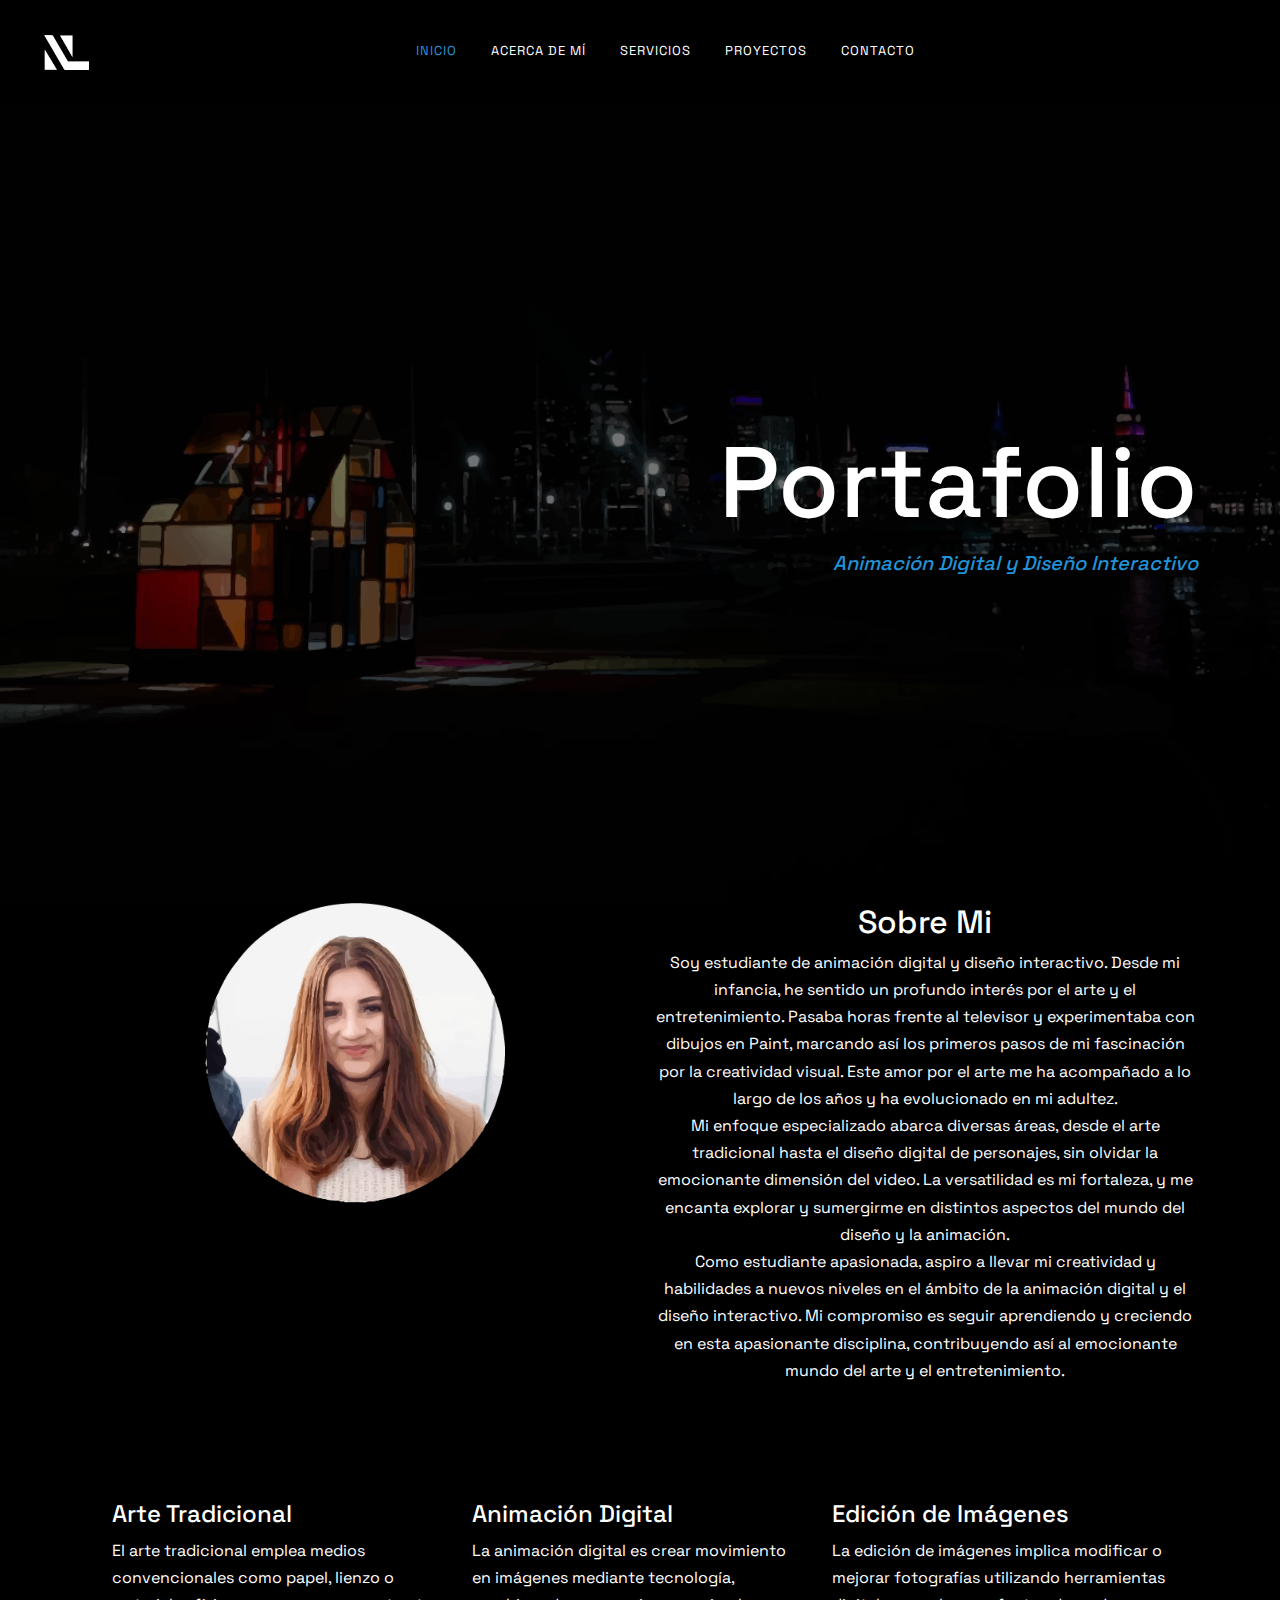
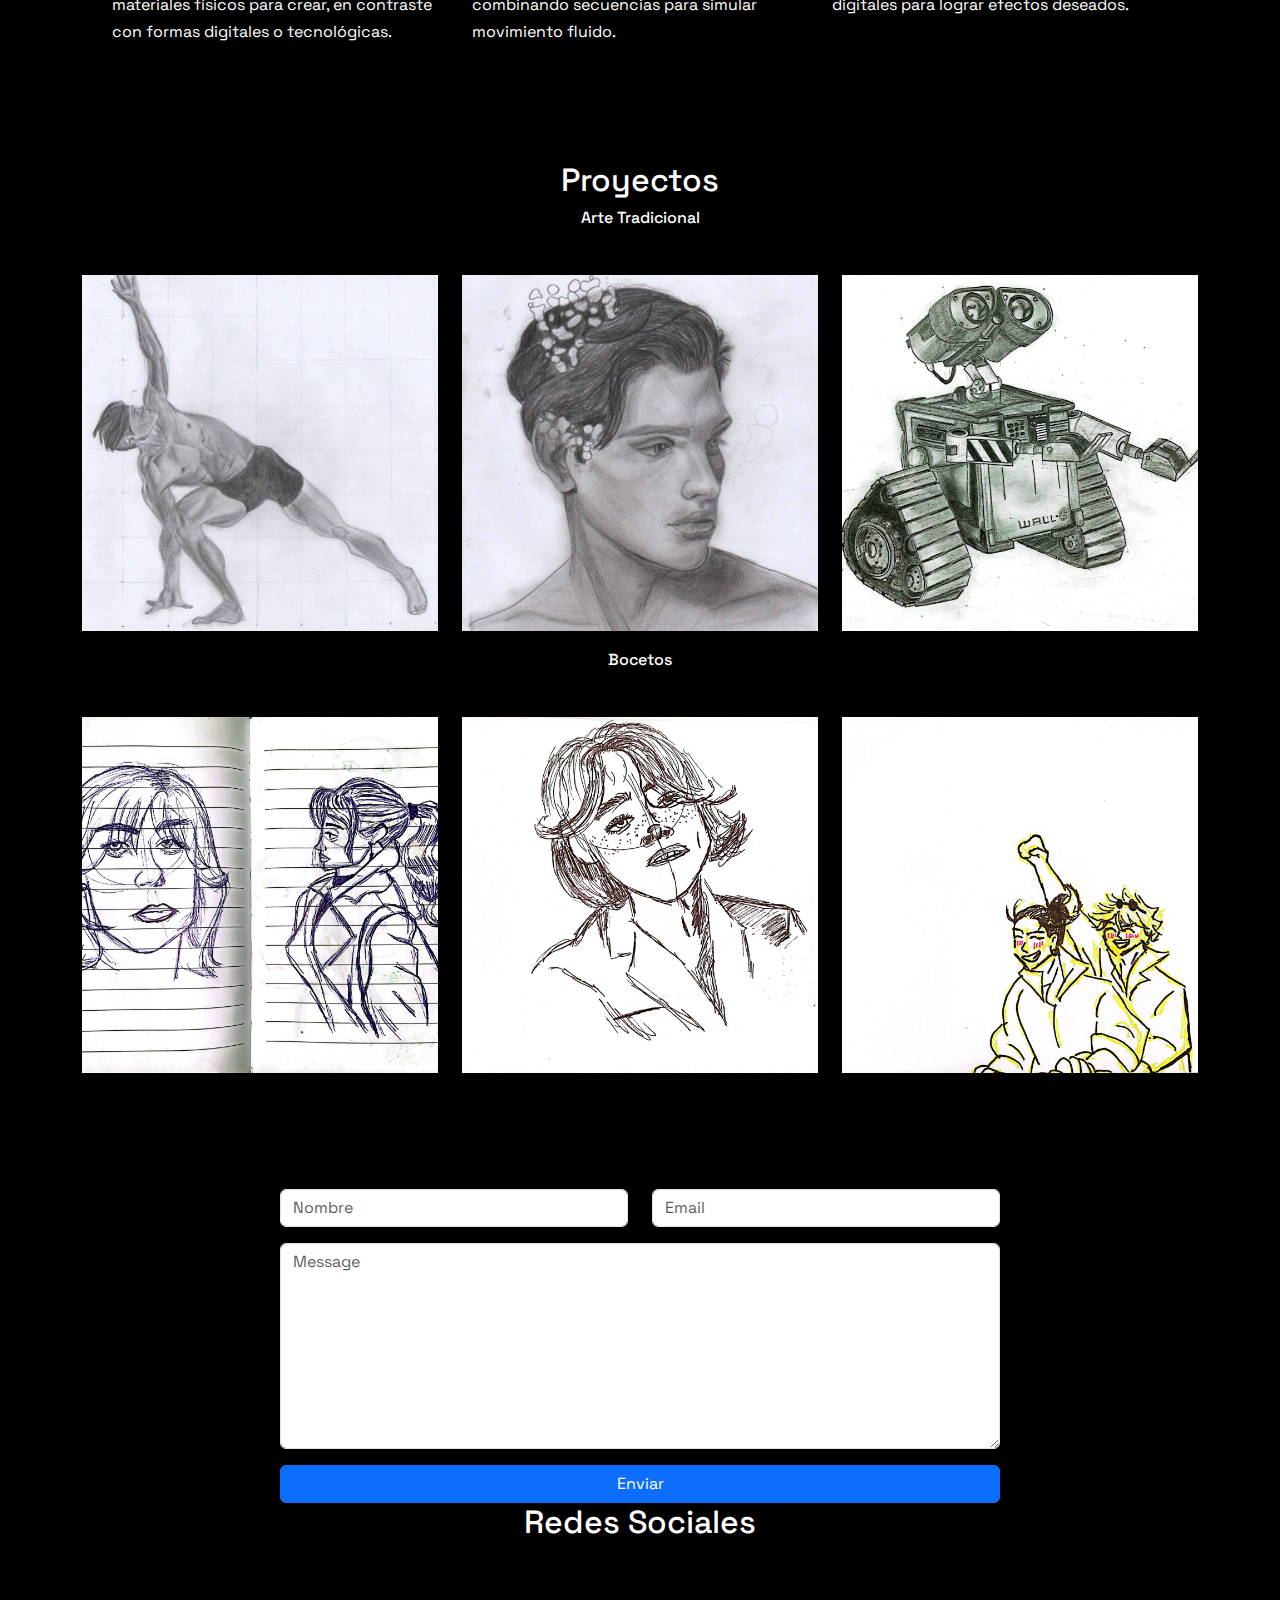
==== index.html @ e4453dd3 "Add files via upload" ====
<!doctype html>
<html>
<head>
    <meta charset="UTF-8">
    <meta name="viewport" content="width=device-width, initial-scale=1.0">
<title>Inicio-Portafolio Nathalia Lobo</title>
    <link href="css/bootstrap.min.css" rel="stylesheet">
    <link href="css/bootstrap-custom.css" rel="stylesheet">
    <link rel="stylesheet" href="https://maxst.icons8.com/vue-static/landings/line-awesome/line-awesome/1.3.0/css/line-awesome.min.css">
    <link href="css/style.css" rel="stylesheet">
</head>
	
    <header>
        <div class="container-fluid">
            <nav class="navbar navbar-expand-lg navbar-light bg-light">
                <a class="navbar-brand" href="index.html">
					<div class="container">
                    <img src="img/Logo.png" alt="logo" class="img-fluid" width="45">
					</div>
                </a>
                <button class="navbar-toggler" type="button" data-bs-toggle="collapse"
                        data-bs-target="#navbar" aria-controls="navbar" aria-expanded="false"
                        aria-label="Toggle navigation">
                    <i class="las la-bars"></i>
                </button>
                <div class="collapse navbar-collapse" id="navbar">
                    <ul class="navbar-nav ms-auto">
                        <li class="nav-item active">
                            <a class="nav-link" href="index.html">Inicio</a>
                        </li>
                        <li class="nav-item">
                            <a class="nav-link" href="#about">Acerca de mí</a>
                        </li>
                        <li class="nav-item">
                            <a class="nav-link" href="services.html">Servicios</a>
                        </li>
                        <li class="nav-item">
                            <a class="nav-link" href="#">Proyectos</a>
                        </li>
                        <li class="nav-item">
                            <a class="nav-link" href="contact-us.html">Contacto</a>
                        </li>
                    </ul>
                    <ul id="nav-follow" class="navbar-nav ms-auto">
                        <li class="nav-item">
                            <a class="nav-link" href="https://instagram.com/nlsloboigshid=NzZlODBkYWE4Ng%3D%3D&utm_source=qr">
                                <i class="lab la-instagram"></i>
                            </a>
                        </li>
                    </ul>
                </div>
            </nav>
        </div>
    </header>	
	
	

<body>
 
	<section id="hero">
	    <div class="container">
            
            <h1>Portafolio</h1>
			<h2><i>Animación Digital y Diseño Interactivo</i></h2>
    
        </div>
	
	</section>
	<section id="about">
	<div class="container">
		<div class="row">
    <article class="col-lg-6 col-sm-6 col-12">
		<div class="la-align-left">
        <img src="img/1x/me.png" alt="perfil" width="300"></div>
    </article>

    <article class="col-lg-6 col-sm-6 col-12">
        <h2>Sobre Mi</h2>
        <p>Soy estudiante de animación digital y diseño interactivo. Desde mi infancia, he sentido un profundo interés por el arte y el entretenimiento. Pasaba horas frente al televisor y experimentaba con dibujos en Paint, marcando así los primeros pasos de mi fascinación por la creatividad visual. Este amor por el arte me ha acompañado a lo largo de los años y ha evolucionado en mi adultez.<br>Mi enfoque especializado abarca diversas áreas, desde el arte tradicional hasta el diseño digital de personajes, sin olvidar la emocionante dimensión del video. La versatilidad es mi fortaleza, y me encanta explorar y sumergirme en distintos aspectos del mundo del diseño y la animación.

        <br>Como estudiante apasionada, aspiro a llevar mi creatividad y habilidades a nuevos niveles en el ámbito de la animación digital y el diseño interactivo. Mi compromiso es seguir aprendiendo y creciendo en esta apasionante disciplina, contribuyendo así al emocionante mundo del arte y el entretenimiento.</p>
    </article>
</div>

		
	</div>
		
		
	</section>
	
	<section id="servicios">
	<div class="container">
		<div class="row">
		<article class="col-lg-4 col-sm-6 col-12">
			<div class="icon">
			<i class="las la-paint-brush"></i></div>
			<h4>Arte Tradicional</h4>
			<p>El arte tradicional emplea medios convencionales como papel, lienzo o materiales físicos para crear, en contraste con formas digitales o tecnológicas.</p>
		</article>
		
		<article class="col-lg-4 col-sm-6 col-12">
			<div class="icon">
			<i class="lab la-draft2digital"></i></div>
			<h4>Animación Digital</h4>
			<p>
La animación digital es crear movimiento en imágenes mediante tecnología, combinando secuencias para simular movimiento fluido.</p>
		</article>
		<article class="col-lg-4 col-sm-6 col-12">
			<div class="icon"><i class="las la-photo-video"></i></div>
<h4>Edición de Imágenes</h4>
			<p>
La edición de imágenes implica modificar o mejorar fotografías utilizando herramientas digitales para lograr efectos deseados.</p>
		</article>
		</div>
		
	</div>
	</section>
   
	 <section id="trabajos" class="section">
        <div class="container">
            <h2 class="titulo">Proyectos</h2>
            <h6 class="subtitulo mb-5">Arte Tradicional</h6>
            <div class="row">
                <article class="col-lg-4 col-sm-4 col-12">
                    <img src="img/t1.jpg" alt="work" class="img-fluid">
                </article>
                <article class="col-lg-4 col-sm-4 col-12">
                    <img src="img/t2.jpeg" alt="work" class="img-fluid">
                </article>
                <article class="col-lg-4 col-sm-4 col-12">
                    <img src="img/t3.jpg" alt="work" class="img-fluid">
                </article>
            </div>
			<h6 class="subtitulo mb-5"><br>Bocetos</h6>
            <div class="row mt-4">
                <article class="col-lg-4 col-sm-4 col-12">
                    <img src="img/t4.jpeg" alt="work" class="img-fluid">
                </article>
                <article class="col-lg-4 col-sm-4 col-12">
                    <img src="img/t5.jpeg" alt="work" class="img-fluid">
                </article>
                <article class="col-lg-4 col-sm-4 col-12">
                    <img src="img/t6.jpeg" alt="work" class="img-fluid">
                </article>
            </div>

        </div>
    </section>
	
	
	<section id="contacto">

    <article class="col-lg-8 col-sm-12 centrar-form offset-lg-2">
        <section id="datos-input">
            <form action="contactus.html" method="post">
                <div class="row">
                    <article class="col-lg-6 col-sm-6 col-12 mt-3">
                        <input type="text" name="nombre" class="form-control" placeholder="Nombre" required>
                    </article>
                    <article class="col-lg-6 col-sm-6 col-12 mt-3">
                        <input type="email" name="correo" class="form-control" placeholder="Email" required>
                    </article>
                </div>
                <div class="row mt-3">
                    <article class="col-lg-12">
                        <textarea name="mensaje" rows="8" class="form-control" placeholder="Message" required></textarea>
                    </article>
                </div>
                <div class="row mt-3">
                    <article class="col-lg-12">
                        <button type="submit" class="btn btn-primary w-100 secundario">Enviar</button>
                    </article>
                </div>
            </form>
        </section>
    </article>

    <section class="social-media"> 
        <div class="container">
            <h2>Redes Sociales</h2>
            <ul class="list-inline" id="lista-seguir">
     
                <li class="list-inline-item"> <a href="#" > <i class="lab la-instagram"></i>  </a> </li>

            </ul>
        </div>
    </section>

    <section id="map" class="section">
        <div class="container">
            <iframe src="https://www.google.com/maps/embed?pb=!1m18!1m12!1m3!1d3870.491195478826!2d-87.17683632177511!3d14.048147100000001!2m3!1f0!2f0!3f0!3m2!1i1024!2i768!4f13.1!3m3!1m2!1s0x8f6fbd61f4536521%3A0x3c3af8e4d524769d!2sGreen%20Panorama%20HN!5e0!3m2!1ses-419!2shn!4v1700716766968!5m2!1ses-419!2shn" width="100%" height="600" style="border:0;" allowfullscreen="" loading="lazy" referrerpolicy="no-referrer-when-downgrade"></iframe>
        </div>
    </section>
		
	</section>
	
	
	<footer>
	<img src="img/Logo.png" alt="logo" width="90px">
	
	</footer>
	
	<script src="js/jquery.min.js"></script>
    <script src="js/bootstrap.min.js"></script>
	

	
</body>
</html>
---- css/style.css ----
@import url('https://fonts.googleapis.com/css2?family=Orbitron:wght@400;500;600;700;800;900&family=Space+Grotesk:wght@300;400;500&display=swap');
:root{
	--color-contenido:#fff;
	--color-titulos:#222;
	--color-primary:#000;
	--color-negro:#000;
	--color-gris:#f4f4f4;
	--color-hover-menu:#2293D7;
}

body{
	font-family: 'Orbitron', sans-serif;
	font-family: 'Space Grotesk', sans-serif;
	font-size: 16px;
	color: var(--color-contenido);
	line-height: 1.7;
}
header{
	background-color: rgba(0,0,0,1.00);
	padding: 20px;
}
#hero{
	background-image: url("../img/hero_background.png");
	background-position: top center;
	background-size: cover;
	background-color: rgba(0,0,0,0.40);
  	background-blend-mode: multiply;
	padding: 25% 0;
	text-align: right;
}

#hero h2{
	color: var(--color-hover-menu);
	font-weight: 500;
	font-size: 20px;
}
#hero h1{
	font-weight: 500;
	font-size: 100px;
}
#about{
	background-color:#000000;
	text-align: center
}
#servicios{
	background-color:#000000;
	padding:100px;
}
#trabajos{
	background-color:#000000;
	text-align: center;
}
#contacto{
	background-color:#000000;
	text-align: center;	
	padding: 100px;
	color: rgba(255,255,255,1.00);
}

#lista-seguir a{
	text-align: center;
	font-size: 40px;
	color:#f0f0f0;
	background-color: #000000;
	height: 60px;
	width: 60px;
	display: block;
	border-radius: 8px;
}

footer{
	background-color:#000000;
	text-align: center;	
	padding: 20px;
}
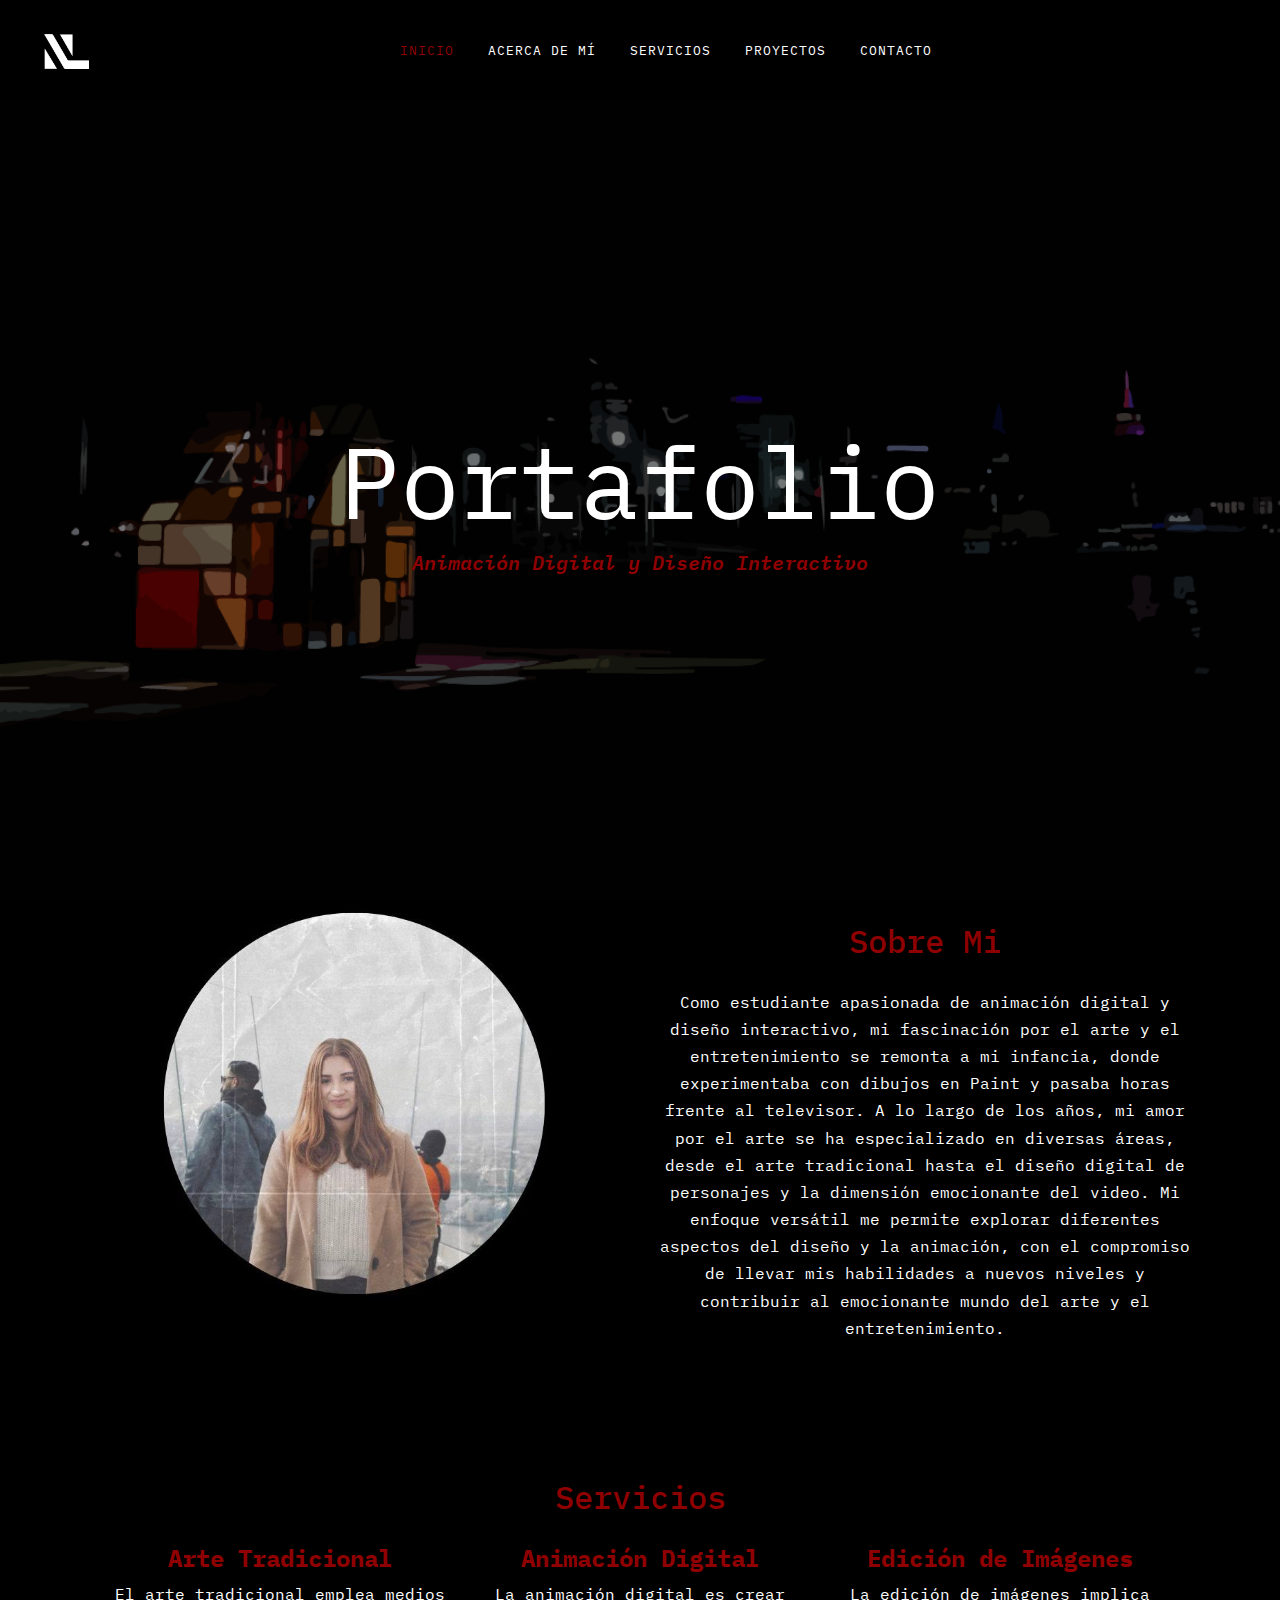
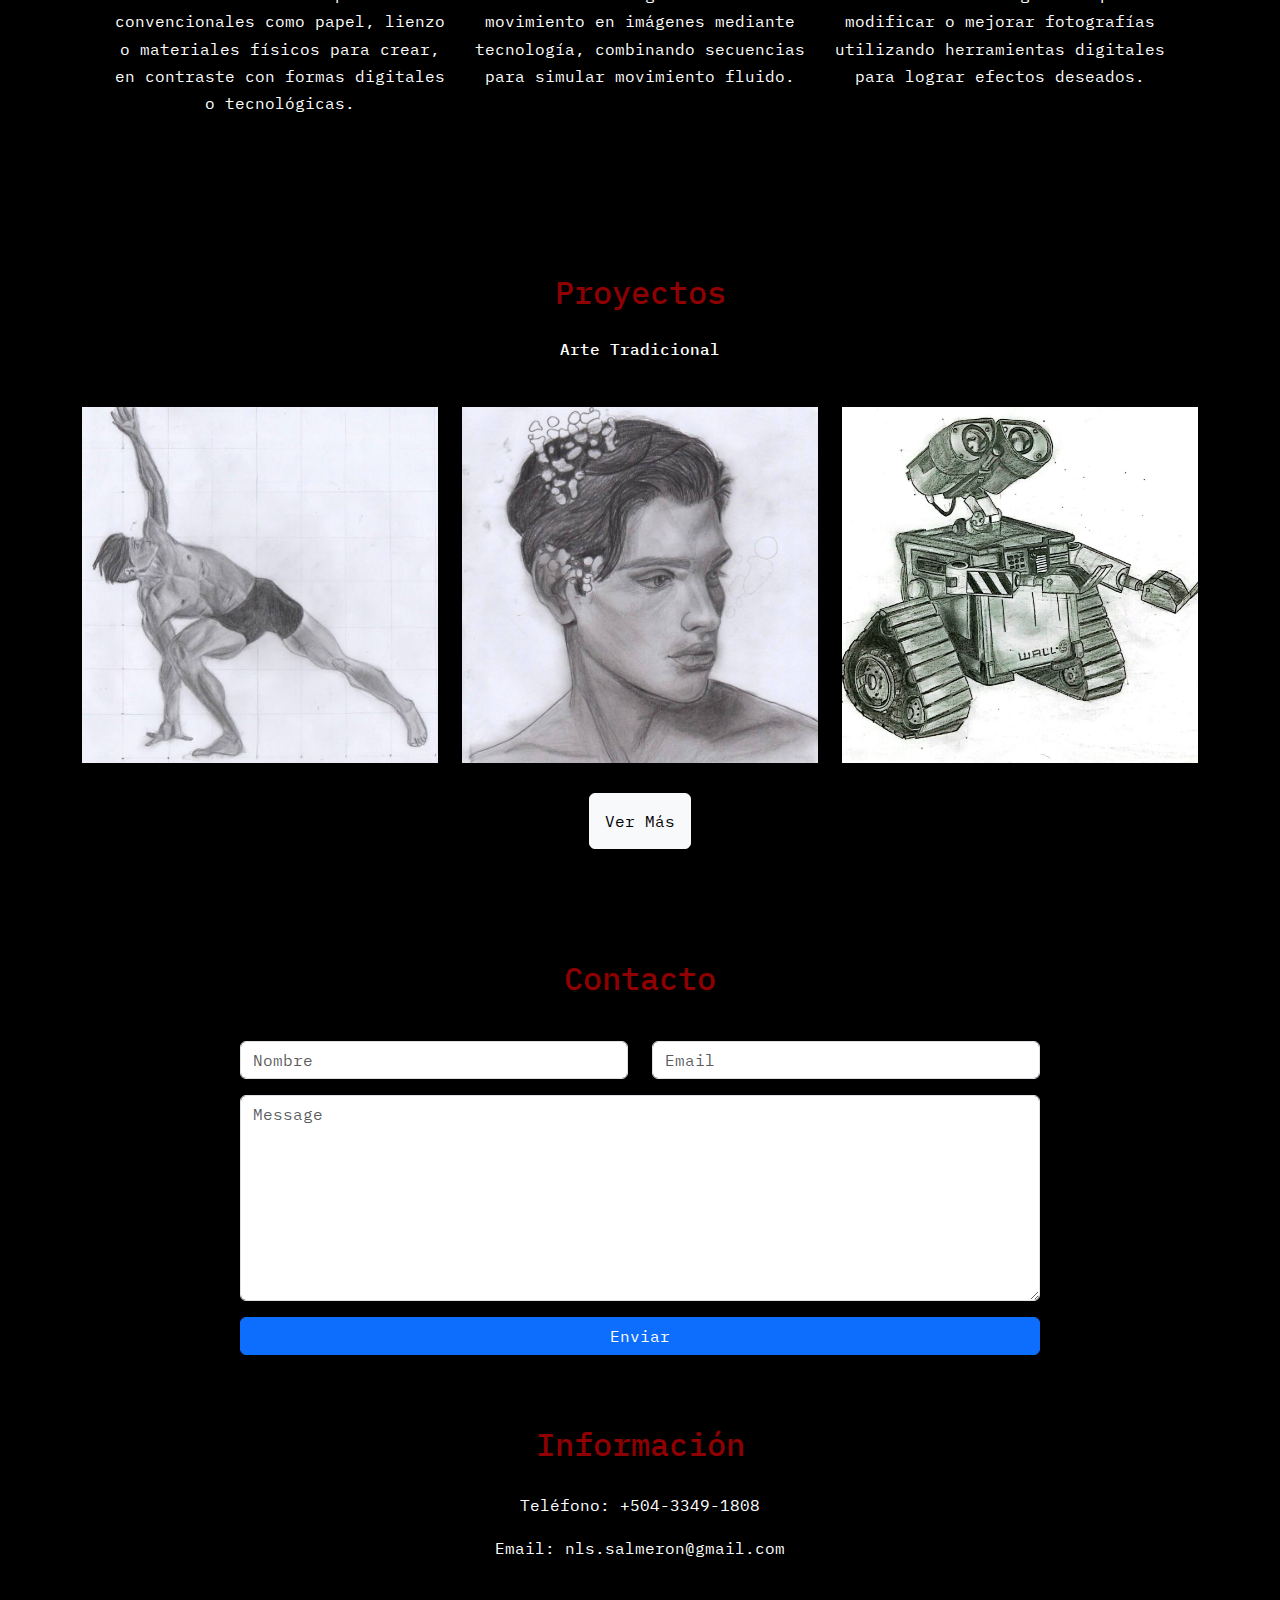
==== commit d8062dfb: "Add files via upload" ====
--- a/index.html
+++ b/index.html
@@ -32,19 +32,19 @@
                             <a class="nav-link" href="#about">Acerca de mí</a>
                         </li>
                         <li class="nav-item">
-                            <a class="nav-link" href="services.html">Servicios</a>
-                        </li>
-                        <li class="nav-item">
-                            <a class="nav-link" href="#">Proyectos</a>
-                        </li>
-                        <li class="nav-item">
-                            <a class="nav-link" href="contact-us.html">Contacto</a>
+                            <a class="nav-link" href="#servicios">Servicios</a>
+                        </li>
+                        <li class="nav-item">
+                            <a class="nav-link" href="proyectos.html">Proyectos</a>
+                        </li>
+                        <li class="nav-item">
+                            <a class="nav-link" href="#contacto">Contacto</a>
                         </li>
                     </ul>
                     <ul id="nav-follow" class="navbar-nav ms-auto">
                         <li class="nav-item">
                             <a class="nav-link" href="https://instagram.com/nlsloboigshid=NzZlODBkYWE4Ng%3D%3D&utm_source=qr">
-                                <i class="lab la-instagram"></i>
+                               <div class="ig"><i class="lab la-instagram"></i></div>
                             </a>
                         </li>
                     </ul>
@@ -69,16 +69,16 @@
 	<section id="about">
 	<div class="container">
 		<div class="row">
+
+			<article class="col-lg-6 col-sm-6 col-12">
+
+<img src="img/me.jpeg" alt="nathalia lobo imagen" width="400">
+    </article>
+			
     <article class="col-lg-6 col-sm-6 col-12">
-		<div class="la-align-left">
-        <img src="img/1x/me.png" alt="perfil" width="300"></div>
-    </article>
-
-    <article class="col-lg-6 col-sm-6 col-12">
-        <h2>Sobre Mi</h2>
-        <p>Soy estudiante de animación digital y diseño interactivo. Desde mi infancia, he sentido un profundo interés por el arte y el entretenimiento. Pasaba horas frente al televisor y experimentaba con dibujos en Paint, marcando así los primeros pasos de mi fascinación por la creatividad visual. Este amor por el arte me ha acompañado a lo largo de los años y ha evolucionado en mi adultez.<br>Mi enfoque especializado abarca diversas áreas, desde el arte tradicional hasta el diseño digital de personajes, sin olvidar la emocionante dimensión del video. La versatilidad es mi fortaleza, y me encanta explorar y sumergirme en distintos aspectos del mundo del diseño y la animación.
-
-        <br>Como estudiante apasionada, aspiro a llevar mi creatividad y habilidades a nuevos niveles en el ámbito de la animación digital y el diseño interactivo. Mi compromiso es seguir aprendiendo y creciendo en esta apasionante disciplina, contribuyendo así al emocionante mundo del arte y el entretenimiento.</p>
+		<div class="title"><h2>Sobre Mi</h2></div>
+        <p>
+Como estudiante apasionada de animación digital y diseño interactivo, mi fascinación por el arte y el entretenimiento se remonta a mi infancia, donde experimentaba con dibujos en Paint y pasaba horas frente al televisor. A lo largo de los años, mi amor por el arte se ha especializado en diversas áreas, desde el arte tradicional hasta el diseño digital de personajes y la dimensión emocionante del video. Mi enfoque versátil me permite explorar diferentes aspectos del diseño y la animación, con el compromiso de llevar mis habilidades a nuevos niveles y contribuir al emocionante mundo del arte y el entretenimiento.</p>
     </article>
 </div>
 
@@ -90,6 +90,7 @@
 	
 	<section id="servicios">
 	<div class="container">
+		<div class="title"><h2>Servicios</h2></div>
 		<div class="row">
 		<article class="col-lg-4 col-sm-6 col-12">
 			<div class="icon">
@@ -116,40 +117,30 @@
 	</div>
 	</section>
    
-	 <section id="trabajos" class="section">
-        <div class="container">
+<section id="trabajos" class="section">
+    <div class="container">
+        <div class="title">
             <h2 class="titulo">Proyectos</h2>
-            <h6 class="subtitulo mb-5">Arte Tradicional</h6>
-            <div class="row">
-                <article class="col-lg-4 col-sm-4 col-12">
-                    <img src="img/t1.jpg" alt="work" class="img-fluid">
-                </article>
-                <article class="col-lg-4 col-sm-4 col-12">
-                    <img src="img/t2.jpeg" alt="work" class="img-fluid">
-                </article>
-                <article class="col-lg-4 col-sm-4 col-12">
-                    <img src="img/t3.jpg" alt="work" class="img-fluid">
-                </article>
-            </div>
-			<h6 class="subtitulo mb-5"><br>Bocetos</h6>
-            <div class="row mt-4">
-                <article class="col-lg-4 col-sm-4 col-12">
-                    <img src="img/t4.jpeg" alt="work" class="img-fluid">
-                </article>
-                <article class="col-lg-4 col-sm-4 col-12">
-                    <img src="img/t5.jpeg" alt="work" class="img-fluid">
-                </article>
-                <article class="col-lg-4 col-sm-4 col-12">
-                    <img src="img/t6.jpeg" alt="work" class="img-fluid">
-                </article>
-            </div>
-
-        </div>
-    </section>
+        </div>
+        <h6 class="subtitulo mb-5">Arte Tradicional</h6>
+        <div class="row">
+            <article class="col-lg-4 col-sm-4 col-12">
+                <img src="img/t1.jpg" alt="work" class="img-fluid">
+            </article>
+            <article class="col-lg-4 col-sm-4 col-12">
+                <img src="img/t2.jpeg" alt="work" class="img-fluid">
+            </article>
+            <article class="col-lg-4 col-sm-4 col-12">
+                <img src="img/t3.jpg" alt="work" class="img-fluid">
+            </article>
+        </div>
+       <div class="boton"> <a href="proyectos.html" class="btn btn-light">Ver Más</a></div>
+    </div>
+</section>
 	
 	
 	<section id="contacto">
-
+		<div class="title"><h2>Contacto</h2></div>
     <article class="col-lg-8 col-sm-12 centrar-form offset-lg-2">
         <section id="datos-input">
             <form action="contactus.html" method="post">
@@ -177,7 +168,9 @@
 
     <section class="social-media"> 
         <div class="container">
-            <h2>Redes Sociales</h2>
+            <div class="title"><h2>Información</h2></div>
+			<p><n>Teléfono:</n> +504-3349-1808</p>
+			<p><n>Email:</n> nls.salmeron@gmail.com</p>
             <ul class="list-inline" id="lista-seguir">
      
                 <li class="list-inline-item"> <a href="#" > <i class="lab la-instagram"></i>  </a> </li>
--- a/css/style.css
+++ b/css/style.css
@@ -1,16 +1,15 @@
- @import url('https://fonts.googleapis.com/css2?family=Orbitron:wght@400;500;600;700;800;900&family=Space+Grotesk:wght@300;400;500&display=swap');
+ @import url('https://fonts.googleapis.com/css2?family=IBM+Plex+Mono:ital,wght@0,100;0,200;1,100;1,200;1,300&family=Special+Elite&display=swap');
 :root{
 	--color-contenido:#fff;
 	--color-titulos:#222;
 	--color-primary:#000;
 	--color-negro:#000;
 	--color-gris:#f4f4f4;
-	--color-hover-menu:#2293D7;
+	--color-hover-menu:#8E0001;
 }
 
 body{
-	font-family: 'Orbitron', sans-serif;
-	font-family: 'Space Grotesk', sans-serif;
+	font-family: 'IBM Plex Mono', monospace;
 	font-size: 16px;
 	color: var(--color-contenido);
 	line-height: 1.7;
@@ -19,28 +18,38 @@
 	background-color: rgba(0,0,0,1.00);
 	padding: 20px;
 }
+.ig{
+	font-size: 30px;
+}
 #hero{
-	background-image: url("../img/hero_background.png");
+	background-image: url("../img/1x/background_hero.png");
 	background-position: top center;
 	background-size: cover;
 	background-color: rgba(0,0,0,0.40);
   	background-blend-mode: multiply;
 	padding: 25% 0;
-	text-align: right;
+	text-align: center;
 }
 
 #hero h2{
 	color: var(--color-hover-menu);
-	font-weight: 500;
+	font-weight: 600;
 	font-size: 20px;
 }
 #hero h1{
-	font-weight: 500;
+	font-weight: 400;
 	font-size: 100px;
 }
 #about{
 	background-color:#000000;
 	text-align: center
+}
+.title{
+	color: var(--color-hover-menu);
+	font-weight: 600;
+	font-size: 50px;
+	padding: 20px;
+	text-align: center;
 }
 #servicios{
 	background-color:#000000;
@@ -67,10 +76,35 @@
 	display: block;
 	border-radius: 8px;
 }
-
+#servicios{
+	text-align: center;
+}
+#servicios h4{
+	font-weight: bolder;
+	color: var(--color-hover-menu);
+}
+.icon{
+	font-size: 60px;
+	
+}
+#trabajos{
+	padding: 20px;
+}
+.btn-light{
+	padding: 15px;
+}
+.boton{
+	padding: 30px;
+}
+#contacto{
+	padding: 40px;
+}
+.social-media{
+	padding: 50px
+}
 footer{
 	background-color:#000000;
 	text-align: center;	
 	padding: 20px;
 }
-	+
